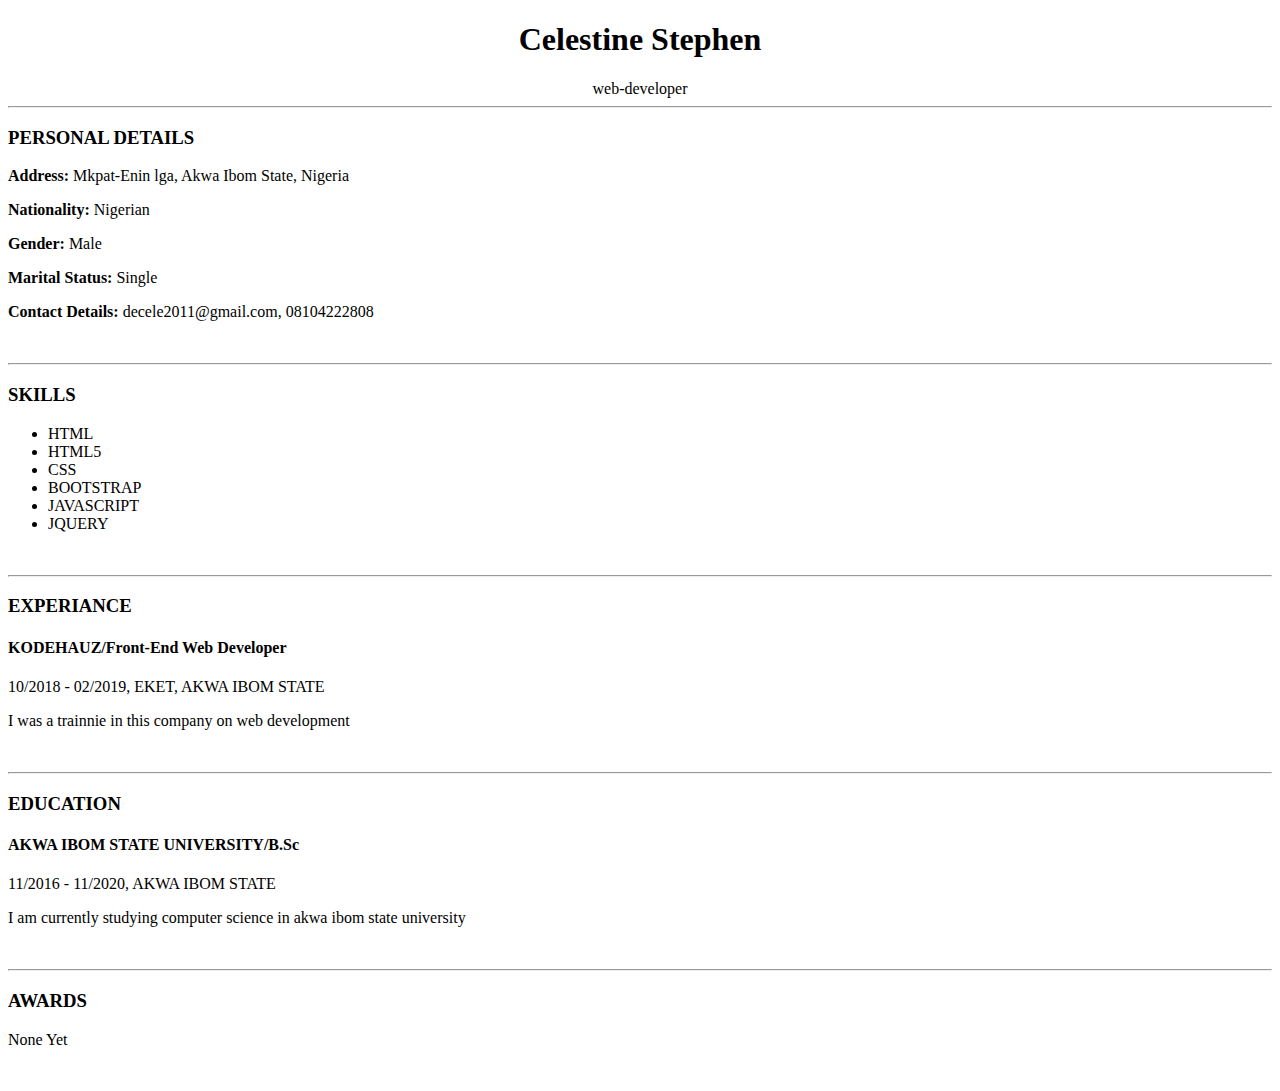
==== celestine.html @ 0702169c "commiting all file for first time" ====
<!DOCTYPE html>
<html lang="en">
<head>
    <meta charset="UTF-8">
    <title>CELESTINE</title>
</head>
<body>
    <center>
        <h1>Celestine Stephen</h1>
        <center>web-developer</center>
    </center>
    <hr>
    <h3>PERSONAL DETAILS</h3>
    <p><strong>Address:</strong> Mkpat-Enin lga, Akwa Ibom State, Nigeria</p>
    <p><strong>Nationality:</strong> Nigerian</p>
    <p><strong>Gender:</strong> Male</p>
    <p><strong>Marital Status:</strong> Single</p>
    <p><strong>Contact Details:</strong> <a>decele2011@gmail.com</a>, 08104222808</p>
    <br>
    <hr>
    <h3>SKILLS</h3>
    <ul>
        <li>HTML</li>
        <li>HTML5</li>
        <li>CSS</li>
        <li>BOOTSTRAP</li>
        <li>JAVASCRIPT</li>
        <li>JQUERY</li>
    </ul>
    <br>
    <hr>
    <h3>EXPERIANCE</h3>
    <h4>KODEHAUZ/Front-End Web Developer</h4>
    <p>10/2018 - 02/2019, EKET, AKWA IBOM STATE</p>
    <p>I was a trainnie in this company on web development</p>
    <br>
    <hr>
    <h3>EDUCATION</h3>
    <h4>AKWA IBOM STATE UNIVERSITY/B.Sc</h4>
    <p>11/2016 - 11/2020, AKWA IBOM STATE</p>
    <P>I am currently studying computer science in akwa ibom state university</P>
    <br>
    <hr>
    <h3>AWARDS</h3>
    <p>None Yet</p>
    <br>

</body>
</html>
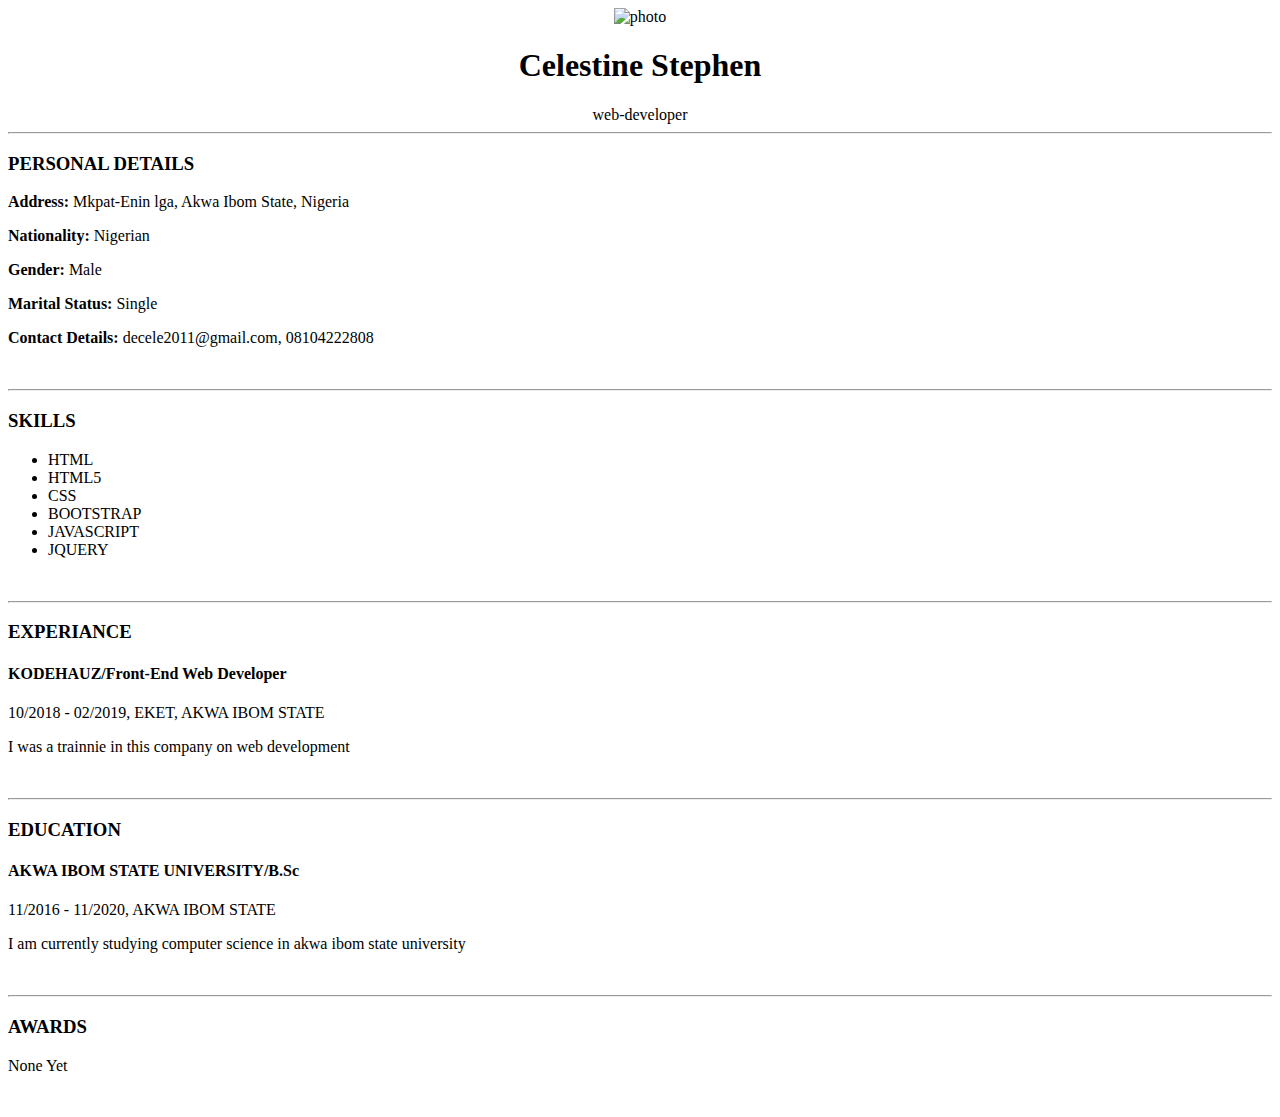
==== commit d85b6441: "Update celestine.html" ====
--- a/celestine.html
+++ b/celestine.html
@@ -6,6 +6,7 @@
 </head>
 <body>
     <center>
+        <img src="https://res.cloudinary.com/celx/image/upload/v1566637298/kc3yd4udu0bkobicdrua.jpg" alt="photo">
         <h1>Celestine Stephen</h1>
         <center>web-developer</center>
     </center>
@@ -46,4 +47,4 @@
     <br>
 
 </body>
-</html>+</html>
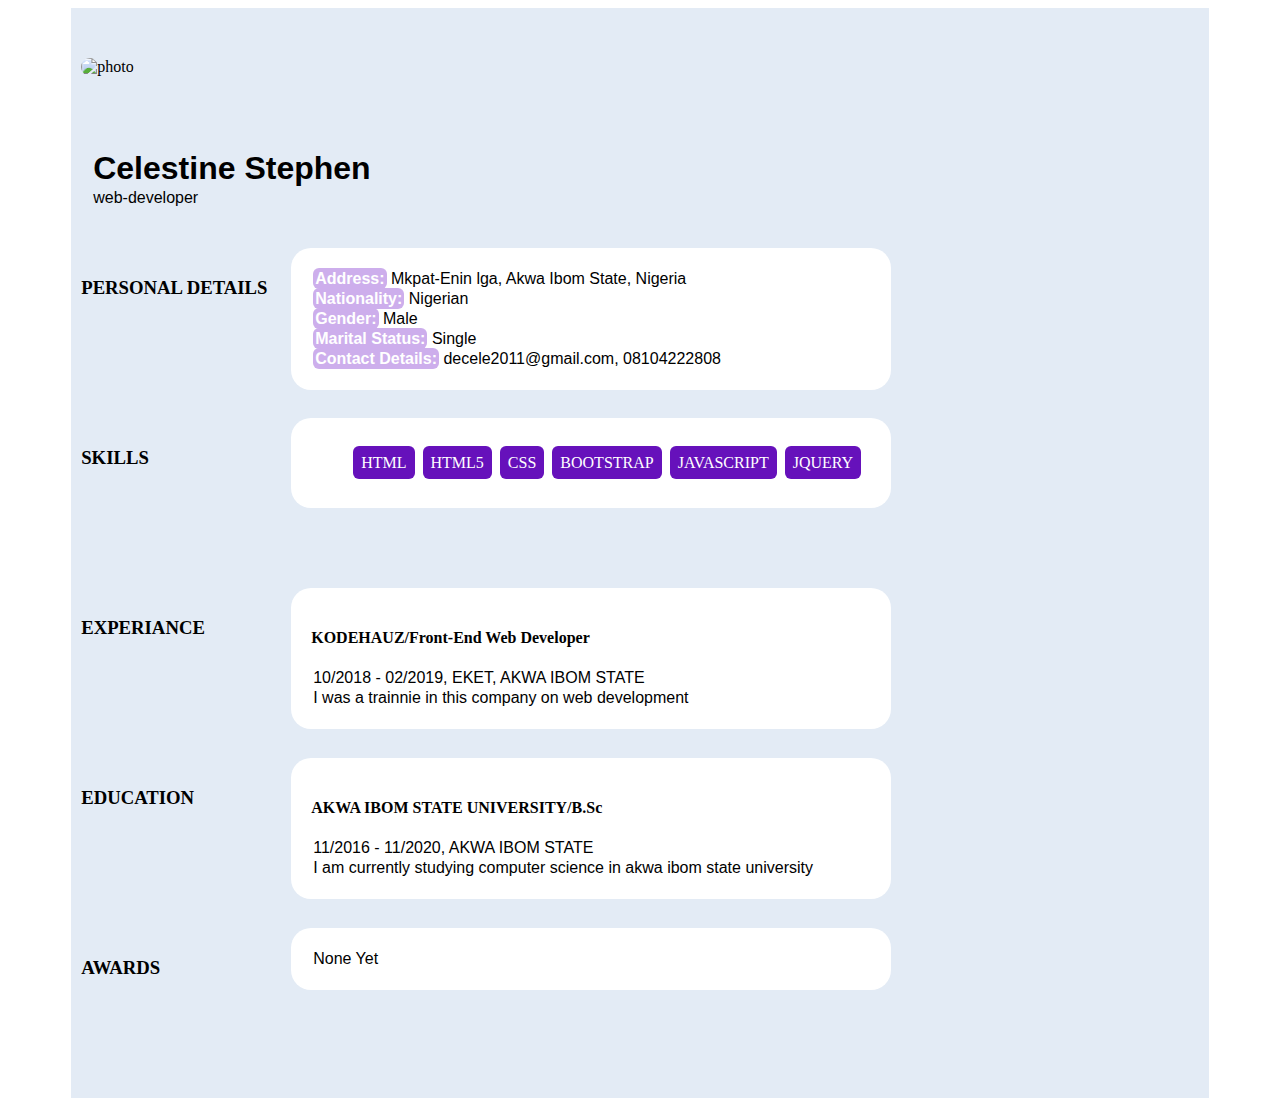
==== commit 2c7a35b7: "styles added in external folder and changes made on the html" ====
--- a/celestine.html
+++ b/celestine.html
@@ -3,48 +3,73 @@
 <head>
     <meta charset="UTF-8">
     <title>CELESTINE</title>
+    <link rel="stylesheet" href="styles.css">
 </head>
 <body>
-    <center>
-        <img src="https://res.cloudinary.com/celx/image/upload/v1566637298/kc3yd4udu0bkobicdrua.jpg" alt="photo">
-        <h1>Celestine Stephen</h1>
-        <center>web-developer</center>
-    </center>
-    <hr>
-    <h3>PERSONAL DETAILS</h3>
-    <p><strong>Address:</strong> Mkpat-Enin lga, Akwa Ibom State, Nigeria</p>
-    <p><strong>Nationality:</strong> Nigerian</p>
-    <p><strong>Gender:</strong> Male</p>
-    <p><strong>Marital Status:</strong> Single</p>
-    <p><strong>Contact Details:</strong> <a>decele2011@gmail.com</a>, 08104222808</p>
-    <br>
-    <hr>
-    <h3>SKILLS</h3>
-    <ul>
-        <li>HTML</li>
-        <li>HTML5</li>
-        <li>CSS</li>
-        <li>BOOTSTRAP</li>
-        <li>JAVASCRIPT</li>
-        <li>JQUERY</li>
-    </ul>
-    <br>
-    <hr>
-    <h3>EXPERIANCE</h3>
-    <h4>KODEHAUZ/Front-End Web Developer</h4>
-    <p>10/2018 - 02/2019, EKET, AKWA IBOM STATE</p>
-    <p>I was a trainnie in this company on web development</p>
-    <br>
-    <hr>
-    <h3>EDUCATION</h3>
-    <h4>AKWA IBOM STATE UNIVERSITY/B.Sc</h4>
-    <p>11/2016 - 11/2020, AKWA IBOM STATE</p>
-    <P>I am currently studying computer science in akwa ibom state university</P>
-    <br>
-    <hr>
-    <h3>AWARDS</h3>
-    <p>None Yet</p>
-    <br>
+    <div class="header">
+        <div class="leftcontent"><img src="https://res.cloudinary.com/celx/image/upload/v1566637298/kc3yd4udu0bkobicdrua.jpg"  alt="photo"></div>
+        <div class="head">
+            <h1>Celestine Stephen</h1>
+            <p>web-developer</p>
+        </div>
+    </div>
+    
+    
+    <div class="container">
+        <div class="leftcontent"><h3>PERSONAL DETAILS</h3></div>
+        <div class="right">
+            <p><strong>Address:</strong> Mkpat-Enin lga, Akwa Ibom State, Nigeria</p>
+            <p><strong>Nationality:</strong> Nigerian</p>
+            <p><strong>Gender:</strong> Male</p>
+            <p><strong>Marital Status:</strong> Single</p>
+            <p><strong>Contact Details:</strong> <a>decele2011@gmail.com</a>, 08104222808</p>
+        </div>
+    </div>
+
+
+    <div class="container">
+        <div class="leftcontent"><h3>SKILLS</h3></div>
+        <div class="right">
+            <ul>
+                <li>HTML</li>
+                <li>HTML5</li>
+                <li>CSS</li>
+                <li>BOOTSTRAP</li>
+                <li>JAVASCRIPT</li>
+                <li>JQUERY</li>
+            </ul>
+        </div>
+    </div>
+ 
+    <div class="container">
+        <div class="leftcontent">
+            <h3>EXPERIANCE</h3>
+        </div>
+        <div class="right">
+            <h4>KODEHAUZ/Front-End Web Developer</h4>
+            <p>10/2018 - 02/2019, EKET, AKWA IBOM STATE</p>
+            <p>I was a trainnie in this company on web development</p>
+        </div>
+    </div>
+    <div class="container">
+        <div class="leftcontent">
+            <h3>EDUCATION</h3>
+        </div>
+        <div class="right">
+            <h4>AKWA IBOM STATE UNIVERSITY/B.Sc</h4>
+            <p>11/2016 - 11/2020, AKWA IBOM STATE</p>
+            <P>I am currently studying computer science in akwa ibom state university</P>
+        </div>
+    </div>
+    <div class="container">
+        <div class="leftcontent">
+            <h3>AWARDS</h3>
+                
+        </div>
+        <div class="right">
+            <p>None Yet</p>
+        </div>
+    </div>
 
 </body>
 </html>
--- a/styles.css
+++ b/styles.css
@@ -0,0 +1,78 @@
+/* * {
+    margin: 0px;
+    border: 3px;
+} */
+.container {
+    height: 170px;
+    width: 90%;
+    margin: auto;
+    background: rgba(189, 207, 231, 0.425);
+}
+
+.leftcontent {
+    /* border-top: solid 3px;
+    border-right: solid 3px; */
+    width: 200px;
+    float: left;
+    margin: 10px;
+    overflow: hidden;
+    /* border-top-right-radius: 20px;*/
+} 
+.right {
+    background: #ffffff;
+    border-radius: 15px;
+    border-radius: 20px;
+    /* float: left; */
+    width: 560px;
+    overflow: hidden;
+    padding: 20px;
+}
+
+.leftcontent img {
+    height: 150px;
+    width: 150px;
+    border-radius: 100px;
+}
+h1, p {
+    margin: 2px;
+    font-family: 'Franklin Gothic Medium', 'Arial Narrow', Arial, sans-serif;
+}
+.header {
+    height: 200px;
+    width: 90%;
+    margin: auto;
+    background: rgba(189, 207, 231, 0.425);
+    padding-top: 40px;
+
+}
+
+.header .head {
+    margin-top: 80px;
+    width: 560px;
+    overflow: hidden;
+    padding: 20px;
+}
+
+/* .right ul {
+    display: block;
+} */
+
+.right ul li {
+    display: inline;
+    list-style-type: none;
+    background: rgb(102, 17, 187);
+    color: #ffffff;
+    border-radius: 6px;
+    padding: 8px;
+    margin: 2px;
+}
+.right p strong {
+    display: inline;
+    list-style-type: none;
+    background: rgb(205, 174, 236);
+    color: #ffffff;
+    border-radius: 6px;
+    padding: 2px;
+    /* margin: 0px; */
+    /* margin-top: 20px; */
+}
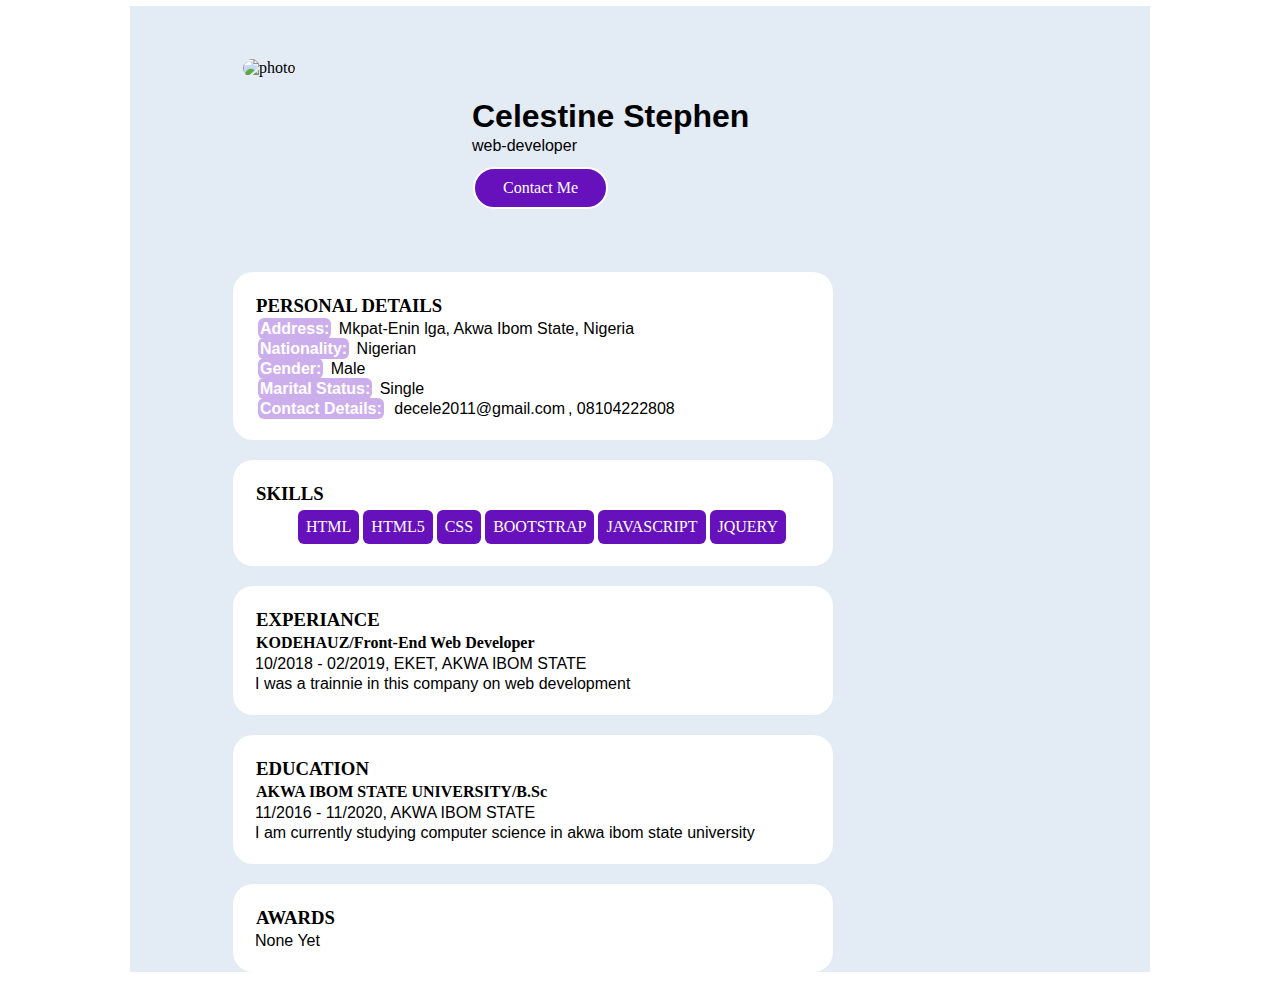
==== commit 368e48cf: "forms added to be hosted" ====
--- a/celestine.html
+++ b/celestine.html
@@ -2,74 +2,97 @@
 <html lang="en">
 <head>
     <meta charset="UTF-8">
+    <meta name="viewport" content="width=device-width, initial-scale=1.0">
+    <meta http-equiv="X-UA-Compatible" content="ie=edge">
     <title>CELESTINE</title>
     <link rel="stylesheet" href="styles.css">
 </head>
 <body>
-    <div class="header">
-        <div class="leftcontent"><img src="https://res.cloudinary.com/celx/image/upload/v1566637298/kc3yd4udu0bkobicdrua.jpg"  alt="photo"></div>
-        <div class="head">
-            <h1>Celestine Stephen</h1>
-            <p>web-developer</p>
+    <div class="modal">
+        <div class="modal-contents">
+        
+            <div class="close">+</div> <br>
+            <form method="post" action="">
+                <h4>Contact Me!</h4>
+                <fieldset>        
+                    <input placeholder="Name*" type="text" name="name" tabindex="" required minlength="4" >
+                </fieldset>
+                <fieldset>                    
+                    <input type="email" id="email" placeholder="Email*" required>
+                </fieldset>
+                <fieldset>
+                    <input placeholder="Title*" type="text" required>
+                </fieldset>
+                <fieldset>
+                    <textarea placeholder="Drop Your Message..." minlength="20" required></textarea>
+                </fieldset>   
+                <input type="submit" value="Send" class="button">
+            </form>                
+        </div>
+    </div>
+   <div class="wrapper">
+        <div class="header">
+            <div class="leftcontent"><img src="https://res.cloudinary.com/celx/image/upload/v1566637298/kc3yd4udu0bkobicdrua.jpg"  alt="photo"></div>
+            <div class="head">
+                <h1>Celestine Stephen</h1>
+                <p>web-developer</p>
+                <a href="#" id="button" class="button">Contact Me</a>
+            </div>
+        </div>
+
+    
+        
+        <div class="container">
+            <div class="right">
+                <h3>PERSONAL DETAILS</h3>
+                <p><strong>Address:</strong> Mkpat-Enin lga, Akwa Ibom State, Nigeria</p>
+                <p><strong>Nationality:</strong> Nigerian</p>
+                <p><strong>Gender:</strong> Male</p>
+                <p><strong>Marital Status:</strong> Single</p>
+                <p><strong>Contact Details:</strong> <a>decele2011@gmail.com</a>, 08104222808</p>
+            </div>
+        </div>
+
+
+            <div class="container">
+                <div class="right">
+                    <h3>SKILLS</h3>
+                    <ul>
+                        <li>HTML</li>
+                        <li>HTML5</li>
+                        <li>CSS</li>
+                        <li>BOOTSTRAP</li>
+                        <li>JAVASCRIPT</li>
+                        <li>JQUERY</li>
+                    </ul>
+                </div>
+            </div>
+    
+            <div class="container">
+                <div class="right">
+                    <h3>EXPERIANCE</h3>
+                    <h4>KODEHAUZ/Front-End Web Developer</h4>
+                    <p>10/2018 - 02/2019, EKET, AKWA IBOM STATE</p>
+                    <p>I was a trainnie in this company on web development</p>
+                </div>
+            </div>
+            <div class="container">
+                <div class="right">
+                        <h3>EDUCATION</h3>
+                    <h4>AKWA IBOM STATE UNIVERSITY/B.Sc</h4>
+                    <p>11/2016 - 11/2020, AKWA IBOM STATE</p>
+                    <P>I am currently studying computer science in akwa ibom state university</P>
+                </div>
+            </div>
+            <div class="container">
+                <div class="right">
+                        <h3>AWARDS</h3>
+                    <p>None Yet</p>
+                </div>
+            </div>
         </div>
     </div>
     
-    
-    <div class="container">
-        <div class="leftcontent"><h3>PERSONAL DETAILS</h3></div>
-        <div class="right">
-            <p><strong>Address:</strong> Mkpat-Enin lga, Akwa Ibom State, Nigeria</p>
-            <p><strong>Nationality:</strong> Nigerian</p>
-            <p><strong>Gender:</strong> Male</p>
-            <p><strong>Marital Status:</strong> Single</p>
-            <p><strong>Contact Details:</strong> <a>decele2011@gmail.com</a>, 08104222808</p>
-        </div>
-    </div>
-
-
-    <div class="container">
-        <div class="leftcontent"><h3>SKILLS</h3></div>
-        <div class="right">
-            <ul>
-                <li>HTML</li>
-                <li>HTML5</li>
-                <li>CSS</li>
-                <li>BOOTSTRAP</li>
-                <li>JAVASCRIPT</li>
-                <li>JQUERY</li>
-            </ul>
-        </div>
-    </div>
- 
-    <div class="container">
-        <div class="leftcontent">
-            <h3>EXPERIANCE</h3>
-        </div>
-        <div class="right">
-            <h4>KODEHAUZ/Front-End Web Developer</h4>
-            <p>10/2018 - 02/2019, EKET, AKWA IBOM STATE</p>
-            <p>I was a trainnie in this company on web development</p>
-        </div>
-    </div>
-    <div class="container">
-        <div class="leftcontent">
-            <h3>EDUCATION</h3>
-        </div>
-        <div class="right">
-            <h4>AKWA IBOM STATE UNIVERSITY/B.Sc</h4>
-            <p>11/2016 - 11/2020, AKWA IBOM STATE</p>
-            <P>I am currently studying computer science in akwa ibom state university</P>
-        </div>
-    </div>
-    <div class="container">
-        <div class="leftcontent">
-            <h3>AWARDS</h3>
-                
-        </div>
-        <div class="right">
-            <p>None Yet</p>
-        </div>
-    </div>
-
+<script src="main.js"></script>
 </body>
 </html>
--- a/styles.css
+++ b/styles.css
@@ -1,32 +1,40 @@
-/* * {
-    margin: 0px;
+* {
+    margin: 3px;
     border: 3px;
-} */
+}
+
+
+.wrapper {
+    width: 920px;
+    margin: auto;
+    padding-left: 100px;
+    background: rgba(189, 207, 231, 0.425);90%
+    padding-bottom: 40px;
+}
 .container {
-    height: 170px;
-    width: 90%;
-    margin: auto;
-    background: rgba(189, 207, 231, 0.425);
+    margin-top: 10px !important;
+    /* height: 170px; */
+    width: 600px;
+    /* margin: auto; */
+    margin-bottom: 20px;
+
 }
 
 .leftcontent {
-    /* border-top: solid 3px;
-    border-right: solid 3px; */
     width: 200px;
     float: left;
     margin: 10px;
     overflow: hidden;
-    /* border-top-right-radius: 20px;*/
 } 
-.right {
+ .right {
     background: #ffffff;
     border-radius: 15px;
     border-radius: 20px;
-    /* float: left; */
     width: 560px;
     overflow: hidden;
+    margin: 0px;
     padding: 20px;
-}
+} 
 
 .leftcontent img {
     height: 150px;
@@ -38,17 +46,17 @@
     font-family: 'Franklin Gothic Medium', 'Arial Narrow', Arial, sans-serif;
 }
 .header {
-    height: 200px;
-    width: 90%;
+    height: 216px;
+    width: 100%;
     margin: auto;
-    background: rgba(189, 207, 231, 0.425);
+    /* background: rgba(189, 207, 231, 0.425); */
     padding-top: 40px;
 
 }
 
 .header .head {
-    margin-top: 80px;
-    width: 560px;
+    margin-top: 30px;
+    width: fit-content;
     overflow: hidden;
     padding: 20px;
 }
@@ -56,7 +64,9 @@
 /* .right ul {
     display: block;
 } */
-
+ul {
+    display: block;
+}
 .right ul li {
     display: inline;
     list-style-type: none;
@@ -65,6 +75,7 @@
     border-radius: 6px;
     padding: 8px;
     margin: 2px;
+    float: left;
 }
 .right p strong {
     display: inline;
@@ -76,3 +87,160 @@
     /* margin: 0px; */
     /* margin-top: 20px; */
 }
+
+
+
+
+.button {
+    background-color: rgb(102, 17, 187);
+    border: 2px solid white;
+    border-radius: 30px;
+    text-decoration: none;
+    padding: 10px 28px;
+    color: white;
+    margin-top: 10px;
+    display: inline-block;
+}
+
+
+button {
+    cursor: pointer;
+	background-color: rgb(102, 17, 187);;
+	border: 2px solid white;
+	border-radius: 30px;
+	text-decoration: none;
+	padding: 10px 28px;
+	color: white;
+	margin-top: 10px;
+	display: inline-block;
+	
+}
+
+button:hover {
+		background-color: rgb(83, 0, 236);
+		color: #ffffff;
+		border: 2px solid #ffffff;
+	}
+
+.modal {
+	background-color: rgba(7, 42, 87, 0.767);;
+	width: 100%;
+	height: 120%;
+	position: absolute;
+	top: 0;
+	display: none;
+	justify-content: center;
+	align-items: center;
+}
+
+.modal-contents {
+	height: 400px;
+	width: 500px;
+	background-color: white;
+	text-align: center;
+	padding: 10px;
+	position: relative;
+	border-radius: 4px;
+}
+
+.modal-contents h4 {
+    font-family: 'Franklin Gothic Medium';
+    color: #666;
+}
+
+input {
+	margin: 15px auto;
+	display: block;
+	width: 50%;
+	padding: 8px;
+	border: 1px solid gray;
+}
+
+.close {
+	position: absolute;
+	top: 0;
+	right: 10px;
+	font-size: 42px;
+	color: rgb(102, 17, 187);;
+	transform: rotate(45deg);
+	cursor: pointer;
+	
+}
+
+.close:hover {
+		color: #666;
+}
+
+fieldset {
+	border: medium none;
+	margin: 0 0 10px;
+	min-width: 100%;
+	padding: 0;
+	width: 50%;
+}
+
+textarea {
+  width:50%;
+  border:1px solid #CCC;
+  background:#FFF;
+  margin:0 0 5px;
+  padding:10px;
+}
+
+@media only screen and (max-width: 576px) {
+    .wrapper {
+        display: flex;
+        flex-direction: column;
+        width: 100%;
+        padding-left: 0;
+    }
+
+    .modal {
+        width: 100%;
+        height: 100%;
+    }
+
+    .head a {
+        margin-left: 30%;
+    }
+    .head h1 {
+        width: 70%;
+        margin: auto;   
+        font-size: 1.5em;
+
+    }
+    .head p {
+        width: 50%;
+        margin: auto;
+    }
+
+    .header .head {
+        width: 85%;
+    }
+    .container {
+
+    }
+    .right {
+        width: 85%;
+    }
+    .leftcontent {
+        align-content: center;
+        width: fit-content;
+        margin: auto;
+        /* float: left; */
+        padding-left: 25%;
+        overflow: hidden;
+    }
+    .header {
+        height: 350px;
+        width: 100%;
+        margin: auto;
+        /* background: rgba(189, 207, 231, 0.425); */
+        padding-top: 40px;
+    
+    }
+    .container {
+        width: 100%;
+    }
+}
+
